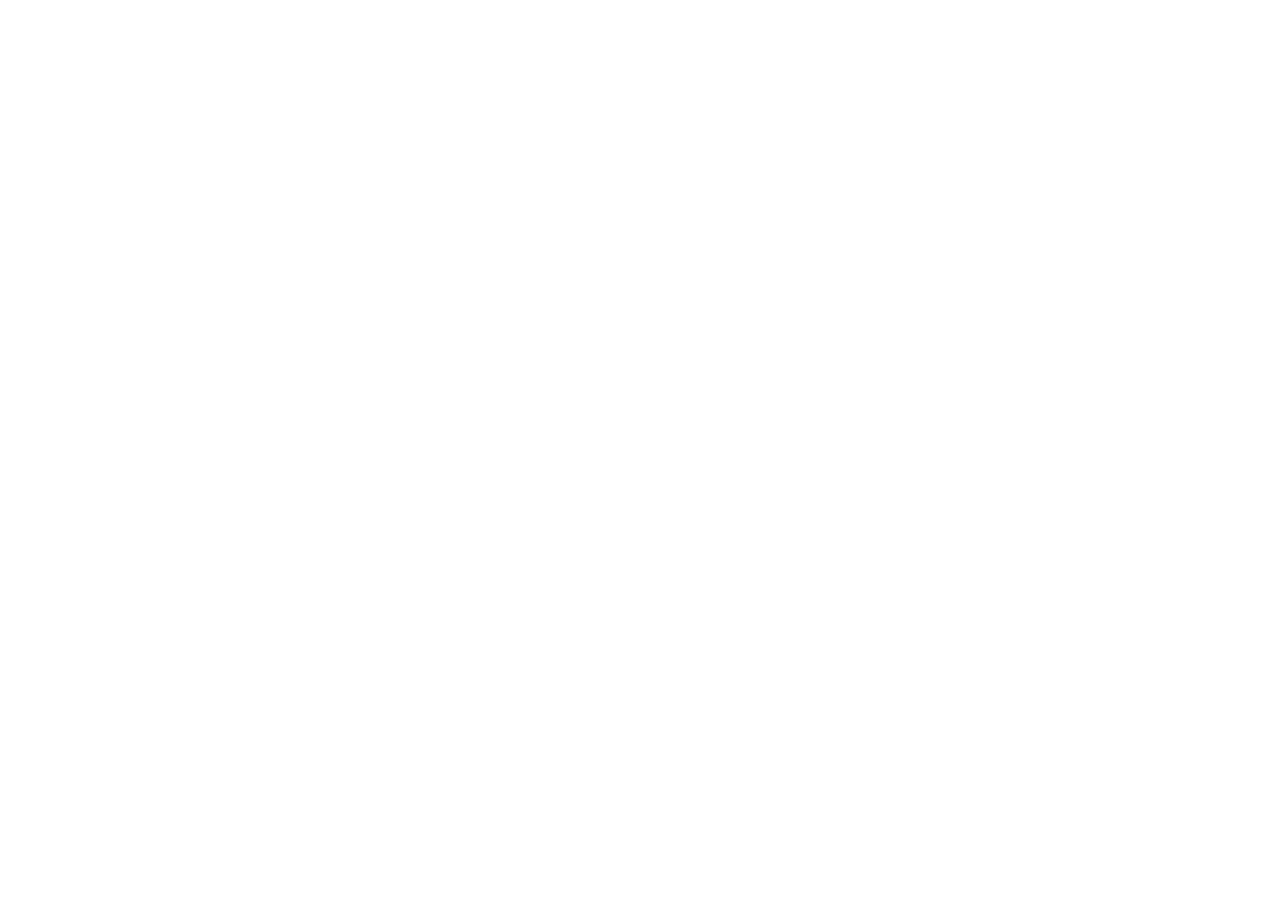
==== HTML/index.html @ 738d17ae "primeiro commit" ====
<!DOCTYPE html>
<html lang="pt-br">
<head>
    <meta charset="UTF-8">
    <meta name="viewport" content="width=device-width, initial-scale=1.0">
    <title>Agencia Intercambio</title>
</head>
<body>
    <!--header-->
    <header>
        <!--container-->
        <div class="container">
            
        </div>
    </header>
    <!--end header-->
</body>
</html>
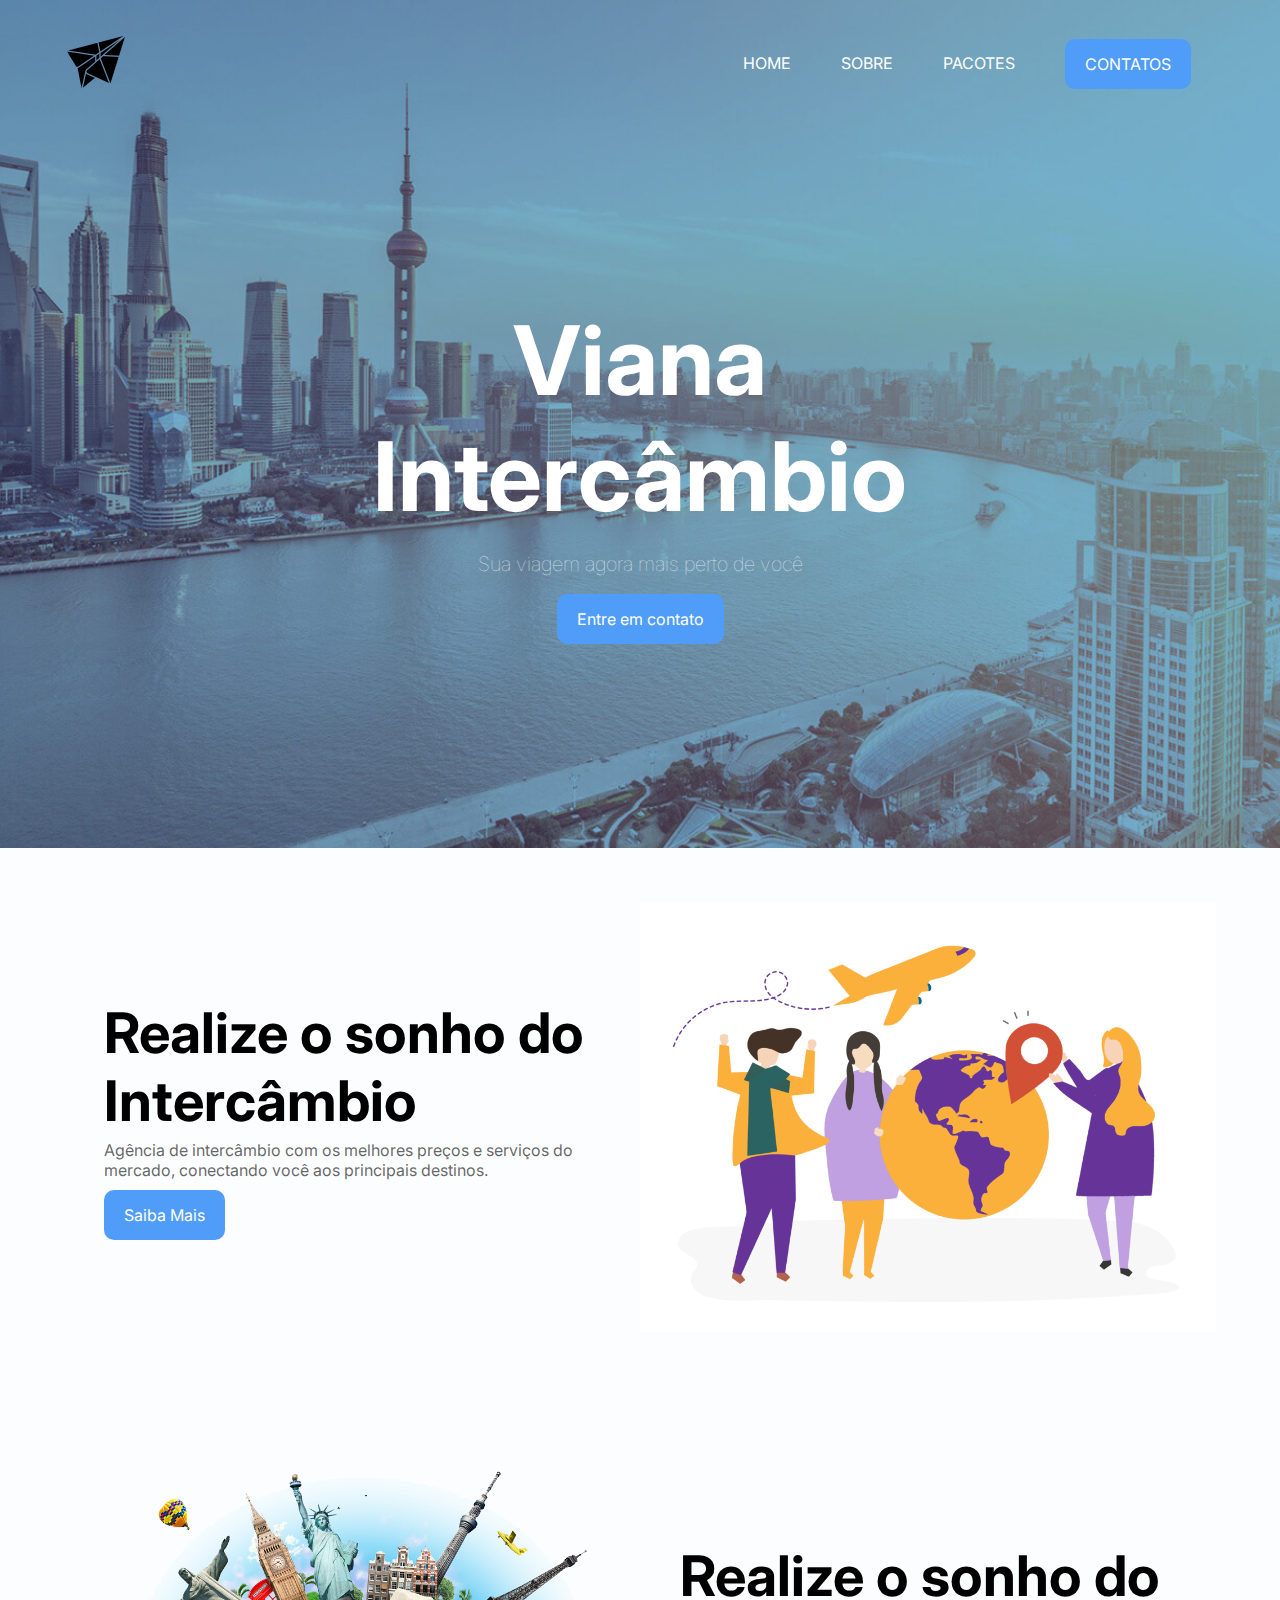
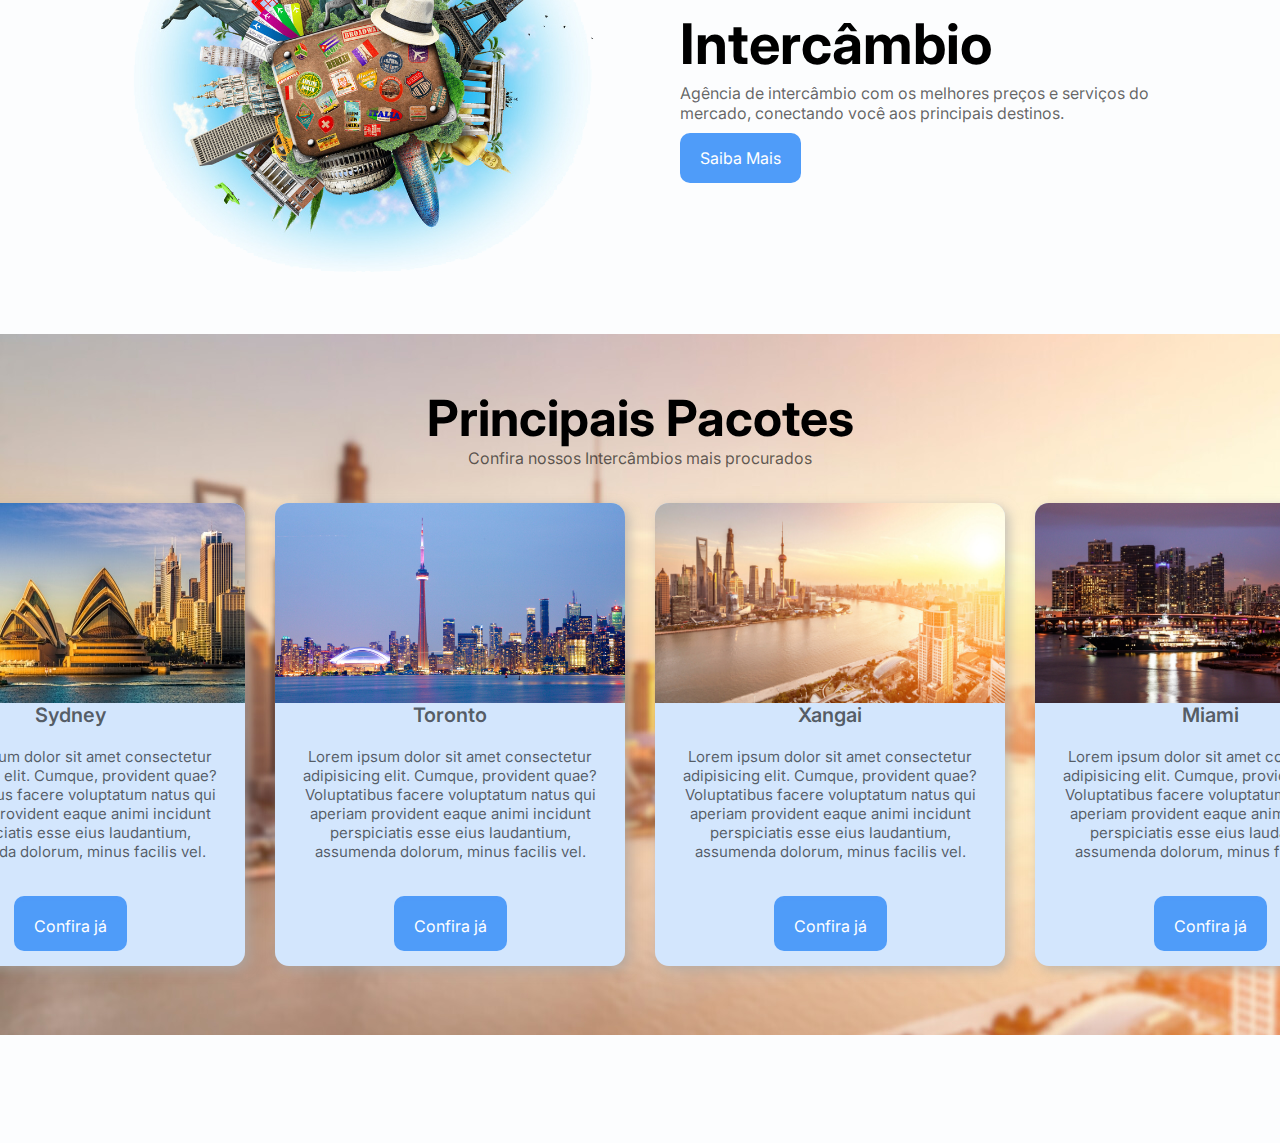
==== commit 069bb171: "Alterações Home" ====
--- a/HTML/index.html
+++ b/HTML/index.html
@@ -3,16 +3,111 @@
 <head>
     <meta charset="UTF-8">
     <meta name="viewport" content="width=device-width, initial-scale=1.0">
-    <title>Agencia Intercambio</title>
+    <link rel="stylesheet" href="../CSS/style.css">
+    <title>Viana Intercâmbio</title>
 </head>
 <body>
     <!--header-->
-    <header>
+    <header style="background-image: url('../img/banner\ 2.jpg');">
         <!--container-->
         <div class="container">
+            <nav>
+                <a href="index.html">
+                    <img src="../img/icons plane.png" alt="Logo">
+                </a>
+                <ul class="ul">
+                    <a href="index.html">Home</a>
+                    <a href="sobre.html">Sobre</a>
+                    <a href="pacotes.html">Pacotes</a>
+                    <a class="btn" href="contatos.html">Contatos</a>
+                </ul>
+            </nav>
+            <section class="banner">
+                <div class="banner-text">
+                    <h1>Viana Intercâmbio</h1>
+                    <p>Sua viagem agora mais perto de você</p>
+                    <a href="contatos.html" class="btn animate-btn">Entre em contato</a>
+                </div>
+            </section>
+        </div>
+        <!--end container-->
+    </header>
+    <!--end header-->
+    <!--Seção Informação-->
+    <section class="faca-mais">
+        <!--container-->
+        <div class="container">
+            <div class="faca-mais-text">
+                <h3>Realize o sonho do Intercâmbio</h3>
+                <p>Agência de intercâmbio com os melhores preços e serviços do mercado, conectando você aos principais destinos.</p>
+                <a href="sobre.html" class="btn animate-btn">Saiba Mais</a>
+            </div>
+            <div class="faca-mais-img">
+                <img src="../img/planejamento.png" alt="">
+            </div>
             
         </div>
-    </header>
-    <!--end header-->
+        <!--end container-->
+    </section>
+    <!--end Seção Informação-->
+    <!--Seção Informação 2-->
+    <section class="faca-mais">
+        <!--container-->
+        <div class="container">
+            <div class="faca-mais-img">
+                <img src="../img/travel.png" alt="">
+            </div>
+            <div class="faca-mais-text">
+                <h3>Realize o sonho do Intercâmbio</h3>
+                <p>Agência de intercâmbio com os melhores preços e serviços do mercado, conectando você aos principais destinos.</p>
+                <a href="sobre.html" class="btn animate-btn">Saiba Mais</a>
+            </div>    
+        </div>
+        <!--end container-->
+    </section>
+    <!--end Seção Informação 2-->
+    <!--Pacotes-->
+    <section class="pacotes" style="background-image: url('../img/banner\ option.jpg')">
+        <div class="container">
+            <h3>Principais Pacotes</h3>
+            <p>Confira nossos Intercâmbios mais procurados</p>
+            <div class="cards">
+                <!--card item 1-->
+                <div class="card-item">
+                    <img src="../img/sydney-1-2.jpg" alt="Imagem Sydney">
+                    <p class="destinos">Sydney</p>
+                    <p class="destino-text">Lorem ipsum dolor sit amet consectetur adipisicing elit. Cumque, provident quae? Voluptatibus facere voluptatum natus qui aperiam provident eaque animi incidunt perspiciatis esse eius laudantium, assumenda dolorum, minus facilis vel.</p>
+                    <a href="pacotes.html" class="btn animate-btn">Confira já</a>
+                </div>
+                <!--end card item 1-->
+                <!--card item 2-->
+                <div class="card-item">
+                    <img src="../img/Toronto.jpg" alt="Imagem Sydney">
+                    <p class="destinos">Toronto</p>
+                    <p class="destino-text">Lorem ipsum dolor sit amet consectetur adipisicing elit. Cumque, provident quae? Voluptatibus facere voluptatum natus qui aperiam provident eaque animi incidunt perspiciatis esse eius laudantium, assumenda dolorum, minus facilis vel.</p>
+                    <a href="pacotes.html" class="btn animate-btn">Confira já</a>
+                </div>
+                <!--end card item 2-->
+                <!--card item 3-->
+                <div class="card-item">
+                    <img src="../img/Xangai.jpg" alt="Imagem Sydney">
+                    <p class="destinos">Xangai</p>
+                    <p class="destino-text">Lorem ipsum dolor sit amet consectetur adipisicing elit. Cumque, provident quae? Voluptatibus facere voluptatum natus qui aperiam provident eaque animi incidunt perspiciatis esse eius laudantium, assumenda dolorum, minus facilis vel.</p>
+                    <a href="pacotes.html" class="btn animate-btn">Confira já</a>
+                </div>
+                <!--end card item 3-->
+                <!--card item 3-->
+                <div class="card-item">
+                    <img src="../img/Miami.jpg" alt="Imagem Sydney">
+                    <p class="destinos">Miami</p>
+                    <p class="destino-text">Lorem ipsum dolor sit amet consectetur adipisicing elit. Cumque, provident quae? Voluptatibus facere voluptatum natus qui aperiam provident eaque animi incidunt perspiciatis esse eius laudantium, assumenda dolorum, minus facilis vel.</p>
+                    <a href="pacotes.html" class="btn animate-btn">Confira já</a>
+                </div>
+                <!--end card item 3-->
+            </div>
+        </div>
+    </section>
+    <!--end pacotes-->
+    <section class=""></section>
 </body>
 </html>--- a/CSS/style.css
+++ b/CSS/style.css
@@ -0,0 +1,225 @@
+@import url('https://fonts.googleapis.com/css2?family=Inter:wght@300;400;500;600;700&display=swap');
+
+* {
+    margin: 0;
+    padding: 0;
+    text-decoration: none;
+    box-sizing: border-box;
+    outline: none;
+    font-family: 'Inter', sans-serif;
+}
+
+body {
+    background-color:#f1f6fc31;
+}
+
+section,footer {
+    padding: 54px 0;
+}
+
+h3 {
+    font-size: 50px;
+}
+
+p{
+    color: #0000009c;
+}
+
+.container{
+    max-width: 1400px;
+    margin: 0 auto;
+    padding: 0 5%;
+}
+
+.btn{
+    background-color: #4f9cf9;
+    color: white;
+    padding: 15px 20px;
+    border-radius: 10px;
+    cursor: pointer;
+    display: inline-block;
+    transition: 0.1s;
+}
+
+.btn.animate-btn{
+    animation: animate-outline 1s ease-out infinite;
+}
+
+@keyframes animate-outline {
+    from{
+        outline: 0px solid #4f9bf98a;}
+    to{
+        outline: 15px solid #4f9bf900;}
+}
+
+.btn:hover{
+    background-color: #3580db;
+}
+
+
+header{
+    background-position: center;
+    background-size: cover;
+    background-attachment: fixed;
+}
+
+nav{
+    display: flex;
+    align-items: center;
+    justify-content: space-between;
+    padding-top: 30px;
+}
+
+nav ul{
+    display: flex;
+    align-items: center;
+}
+
+nav ul a{
+    color: white;
+    margin: 0 25px;
+    text-transform: uppercase;
+    font-size: 16px;
+    display: block;
+}
+
+nav ul a:not(.btn)::after{
+    content: "";
+    background-color: #4f9cf9;
+    height: 3px;
+    width: 0%;
+    display: block;
+    margin: 0 auto;
+    transition: 0.3s;
+}
+
+nav ul a:hover::after{
+    width: 100%;
+}
+
+.banner{
+    display: flex;
+    justify-content: center;
+}
+
+.banner .banner-text{
+    margin: 150px;
+    text-align: center;
+    padding: 0 90px;
+}
+
+.banner .banner-text h1{
+    font-size: 96px;
+    color: white;
+}
+
+.banner .banner-text p{
+    font-size: 20px;
+    color: #ffffffb7;
+    font-weight: lighter;
+    margin: 18px;
+}
+
+/*faça mais*/
+
+.faca-mais .container{
+    display: flex;
+    align-items: center;
+}
+
+.faca-mais .faca-mais-text{
+    width: 50%;
+    padding: 0 40px;
+}
+
+.faca-mais .faca-mais-text h3{
+    font-size: 56px;
+}
+
+.faca-mais .faca-mais-text p{
+    margin: 5px 0 10px 0;
+}
+
+.faca-mais .faca-mais-img{
+    width: 50%;
+}
+
+.faca-mais .faca-mais-img img{
+    width: 100%;
+}
+
+/*cards*/
+
+/*section .pacotes{
+    background-position: center;
+    background-size: cover;
+    background-attachment: fixed;
+}*/
+
+.pacotes h3{
+    text-align: center;
+}
+
+.pacotes p{
+    margin-bottom: 20px;
+    text-align: center;
+}
+
+.cards{
+    display: flex;
+    justify-content: center;
+}
+
+.pacotes .card-item{
+    background-color: #d3e6fd;
+    margin: 15px;
+    border-radius: 14px;
+    box-shadow: 4px 4px 12px #aaaa;
+    text-align: center;
+    width: 500px;
+    transition: 0.3s;
+    
+}
+
+.pacotes .card-item img{
+    width: 350px;
+    height: 200px;
+    /*border-radius: 10%;*/
+    border-top-right-radius: 14px;
+    border-top-left-radius: 14px;
+    display: block;
+    margin: auto;
+}
+
+.pacotes .card-item .destinos{
+    font-weight: 600;
+    font-size: 20px;
+    margin-bottom: 20px;
+    transition: 0.3s;
+    
+}
+
+.pacotes .card-item .destino-text{
+    font-size: 15px;
+    padding: 0 15px;
+    transition: 0.3s;
+}
+
+.pacotes .card-item .btn.animate-btn{
+    margin: 15px 0;
+    border-top: 5px solid #4f9bf98a;
+}
+
+.pacotes .card-item:hover{
+    background-color: #5a97e0;
+    margin-top: -5px;
+}
+
+.pacotes .card-item:hover .destinos{
+    color: white;
+}
+
+.pacotes .card-item:hover .destino-text{
+    color: white;
+}
+
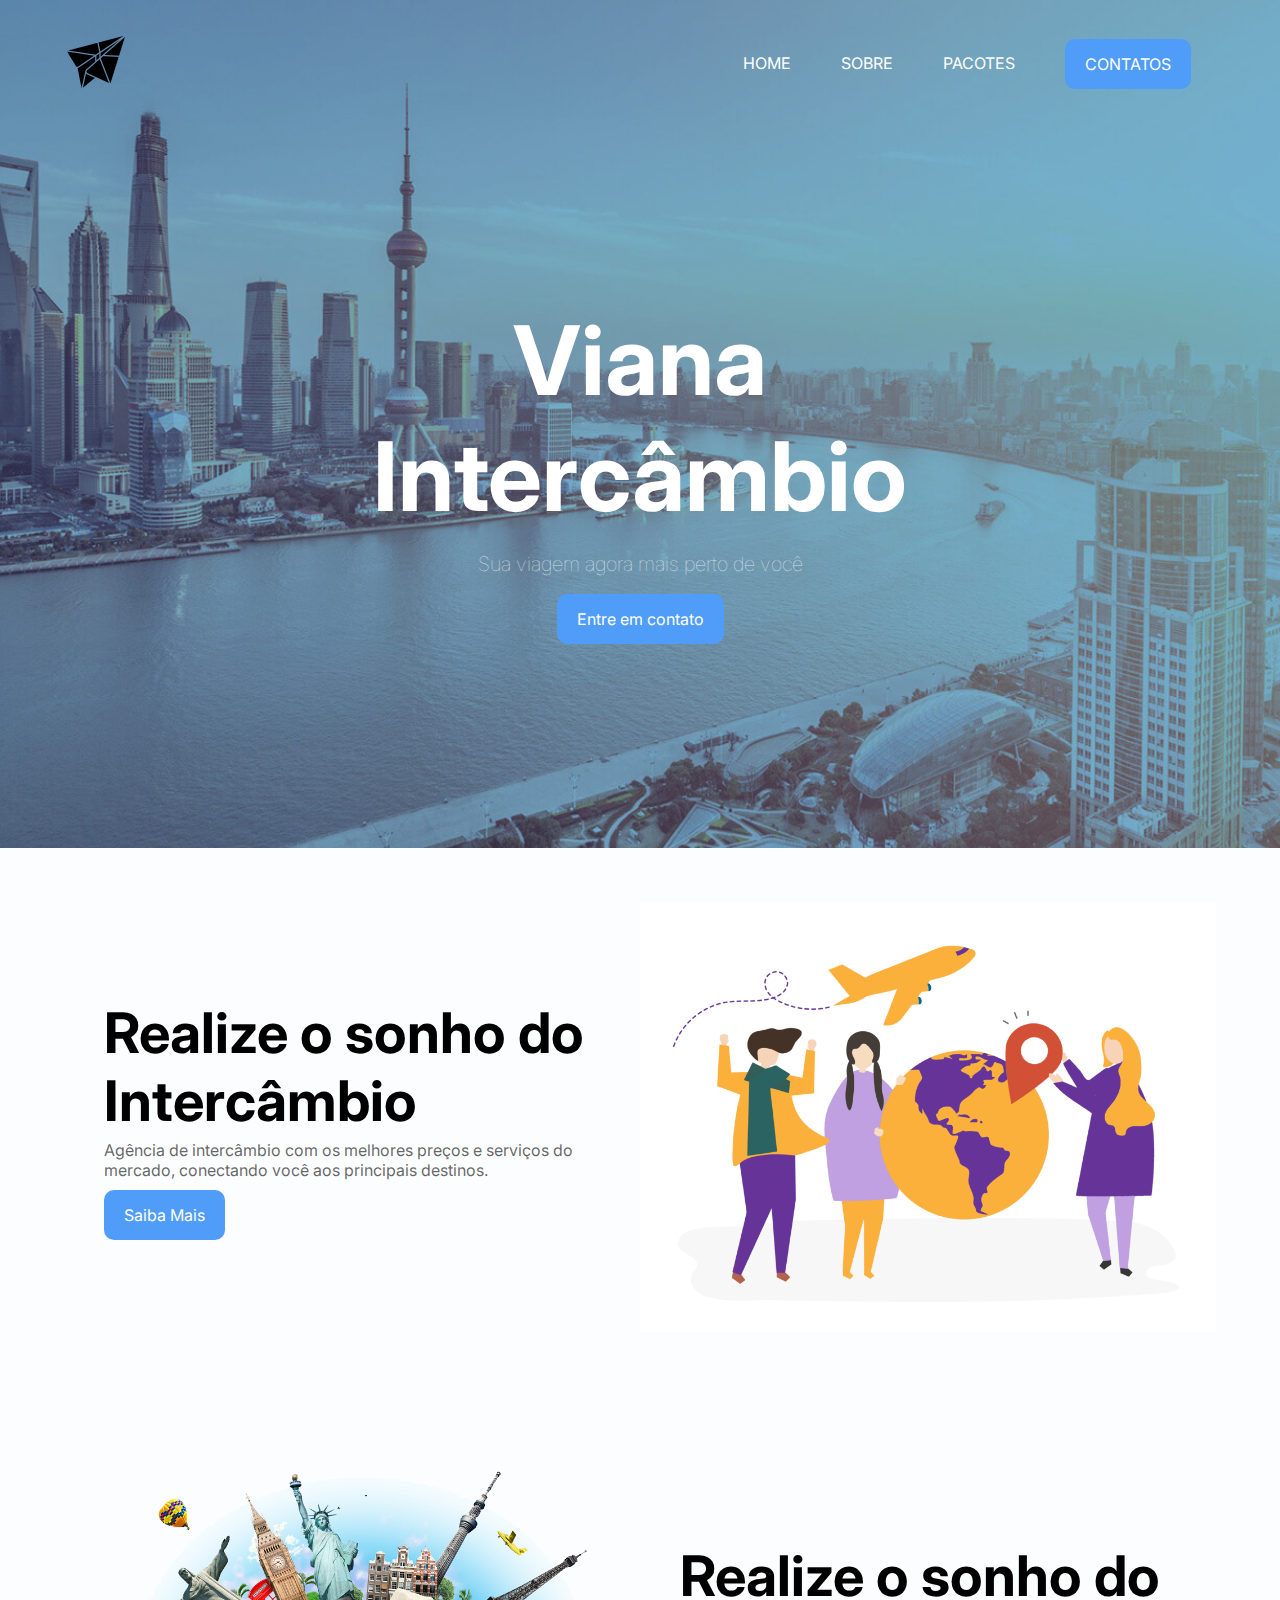
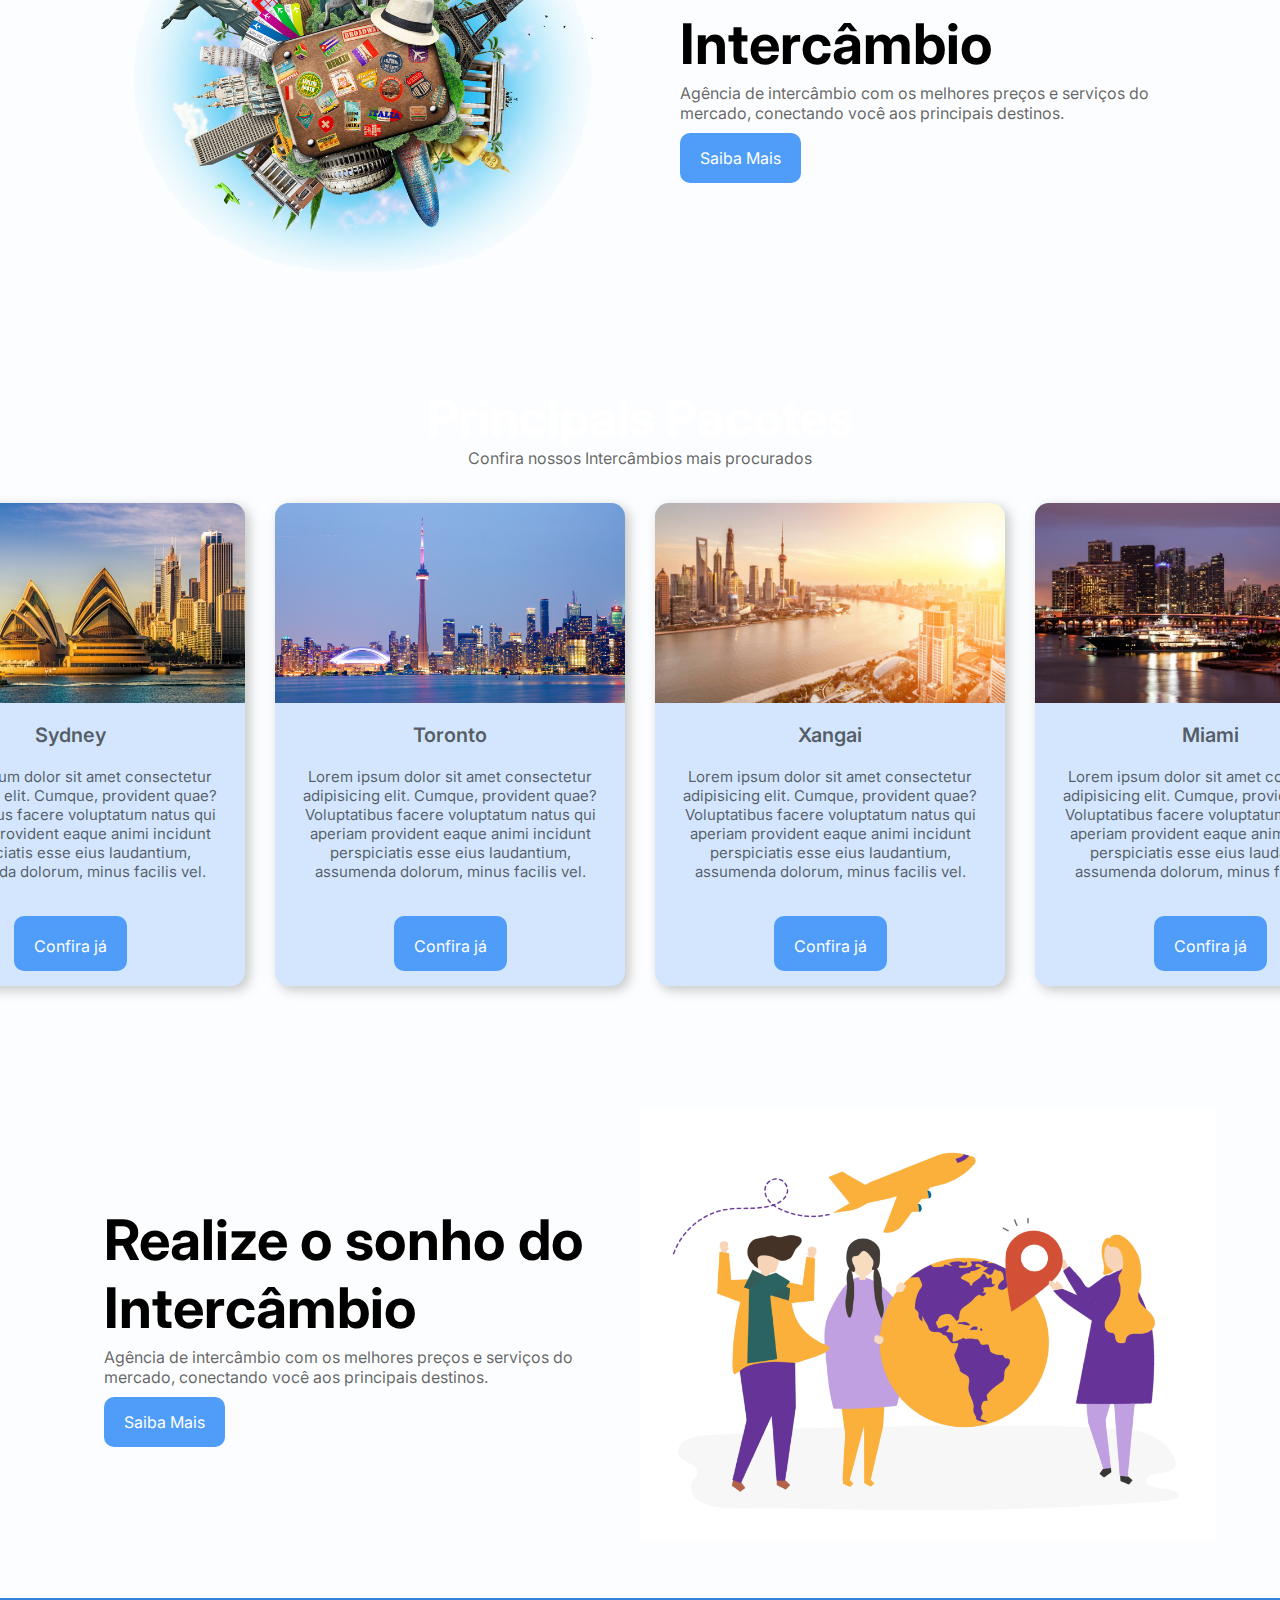
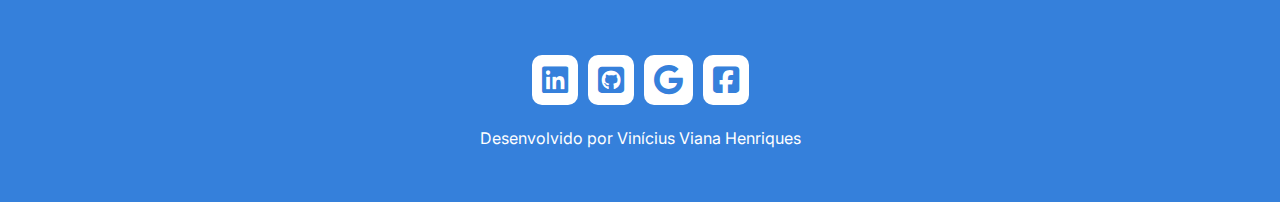
==== commit 7a251617: "Finalização padrão Home" ====
--- a/HTML/index.html
+++ b/HTML/index.html
@@ -4,6 +4,7 @@
     <meta charset="UTF-8">
     <meta name="viewport" content="width=device-width, initial-scale=1.0">
     <link rel="stylesheet" href="../CSS/style.css">
+    <link rel="stylesheet" href="https://cdnjs.cloudflare.com/ajax/libs/font-awesome/6.4.2/css/all.min.css">
     <title>Viana Intercâmbio</title>
 </head>
 <body>
@@ -20,7 +21,13 @@
                     <a href="sobre.html">Sobre</a>
                     <a href="pacotes.html">Pacotes</a>
                     <a class="btn" href="contatos.html">Contatos</a>
+                    <div class="close-icon" onclick="closeMenu()">
+                        <i class="fa-solid fa-circle-xmark"></i>
+                    </div>
                 </ul>
+                <div class="menu-icon" onclick="openMenu()">
+                    <i class="fa-solid fa-bars"></i>
+                </div>
             </nav>
             <section class="banner">
                 <div class="banner-text">
@@ -67,7 +74,7 @@
     </section>
     <!--end Seção Informação 2-->
     <!--Pacotes-->
-    <section class="pacotes" style="background-image: url('../img/banner\ option.jpg')">
+    <section class="pacotes">
         <div class="container">
             <h3>Principais Pacotes</h3>
             <p>Confira nossos Intercâmbios mais procurados</p>
@@ -101,13 +108,43 @@
                     <img src="../img/Miami.jpg" alt="Imagem Sydney">
                     <p class="destinos">Miami</p>
                     <p class="destino-text">Lorem ipsum dolor sit amet consectetur adipisicing elit. Cumque, provident quae? Voluptatibus facere voluptatum natus qui aperiam provident eaque animi incidunt perspiciatis esse eius laudantium, assumenda dolorum, minus facilis vel.</p>
-                    <a href="pacotes.html" class="btn animate-btn">Confira já</a>
+                    <a href="pacotes.html" class="btn animate-btn ">Confira já</a>
                 </div>
                 <!--end card item 3-->
             </div>
         </div>
     </section>
     <!--end pacotes-->
-    <section class=""></section>
+    <!--Seção Informação-->
+    <section class="faca-mais">
+        <!--container-->
+        <div class="container">
+            <div class="faca-mais-text">
+                <h3>Realize o sonho do Intercâmbio</h3>
+                <p>Agência de intercâmbio com os melhores preços e serviços do mercado, conectando você aos principais destinos.</p>
+                <a href="sobre.html" class="btn animate-btn">Saiba Mais</a>
+            </div>
+            <div class="faca-mais-img">
+                <img src="../img/planejamento.png" alt="">
+            </div>
+            
+        </div>
+        <!--end container-->
+    </section>
+    <!--end Seção Informação-->
+    <!--footer-->
+    <footer class="rodape">
+        <div class="container">
+            <div class="links">
+                <a href="#"><i class="fa-brands fa-linkedin"></i></a>
+                <a href="#"><i class="fa-brands fa-square-github"></i></a>
+                <a href="#"><i class="fa-brands fa-google"></i></a>
+                <a href="#"><i class="fa-brands fa-square-facebook"></i></a>
+            </div>
+            <p>Desenvolvido por Vinícius Viana Henriques</p>
+        </div>
+    </footer>
+    <!--end footer-->
+    <script src="../JS/script.js"></script>
 </body>
 </html>--- a/CSS/style.css
+++ b/CSS/style.css
@@ -97,6 +97,21 @@
     width: 100%;
 }
 
+/*menu mobile*/
+
+nav .menu-icon{
+    cursor: pointer;
+    font-size: 35px;
+    color: white;
+    display: none;
+}
+
+nav .close-icon{
+    display: none;
+    font-size: 30px;
+    color: white;
+}
+
 .banner{
     display: flex;
     justify-content: center;
@@ -149,15 +164,17 @@
 }
 
 /*cards*/
-
-/*section .pacotes{
+    
+.pacotes{
+    background-image: url(../img/banner4.jpg);
     background-position: center;
     background-size: cover;
     background-attachment: fixed;
-}*/
+}
 
 .pacotes h3{
     text-align: center;
+    color: white;
 }
 
 .pacotes p{
@@ -195,6 +212,7 @@
     font-weight: 600;
     font-size: 20px;
     margin-bottom: 20px;
+    margin-top: 20px;
     transition: 0.3s;
     
 }
@@ -223,3 +241,61 @@
     color: white;
 }
 
+/*footer*/
+
+.rodape{
+    background-color: #3580db;
+    text-align: center;
+}
+
+.rodape i{
+    color: #3580db;
+    font-size: 30px;
+    background-color: white;
+    padding: 10px;
+    margin: 3px;
+    border-radius: 10px;
+}
+
+.rodape p{
+    margin-top: 20px;
+    color: white;
+}
+
+@media(max-width: 830px){
+    /*mobile menu*/
+
+    .ul{
+        position: fixed;
+        top: 0;
+        left: 0;
+        background-color: #184b88;
+        width: 100%;
+        height: 100%;
+        flex-direction: column;
+        align-items: center;
+        justify-content: center;
+        clip-path: circle(0% at 100% 0);
+        transition: 0.7s;
+    }
+
+    .ul.open{
+        clip-path: circle(141.4% at 100% 0);
+    }
+
+    .ul a{
+        margin: 10px 0;
+        font-size: 16px;
+    }
+
+    nav .menu-icon{
+        display: block;
+    }
+
+    nav .close-icon{
+        display: block;
+        position: absolute;
+        top: 46px;
+        right: 28px;
+    }
+}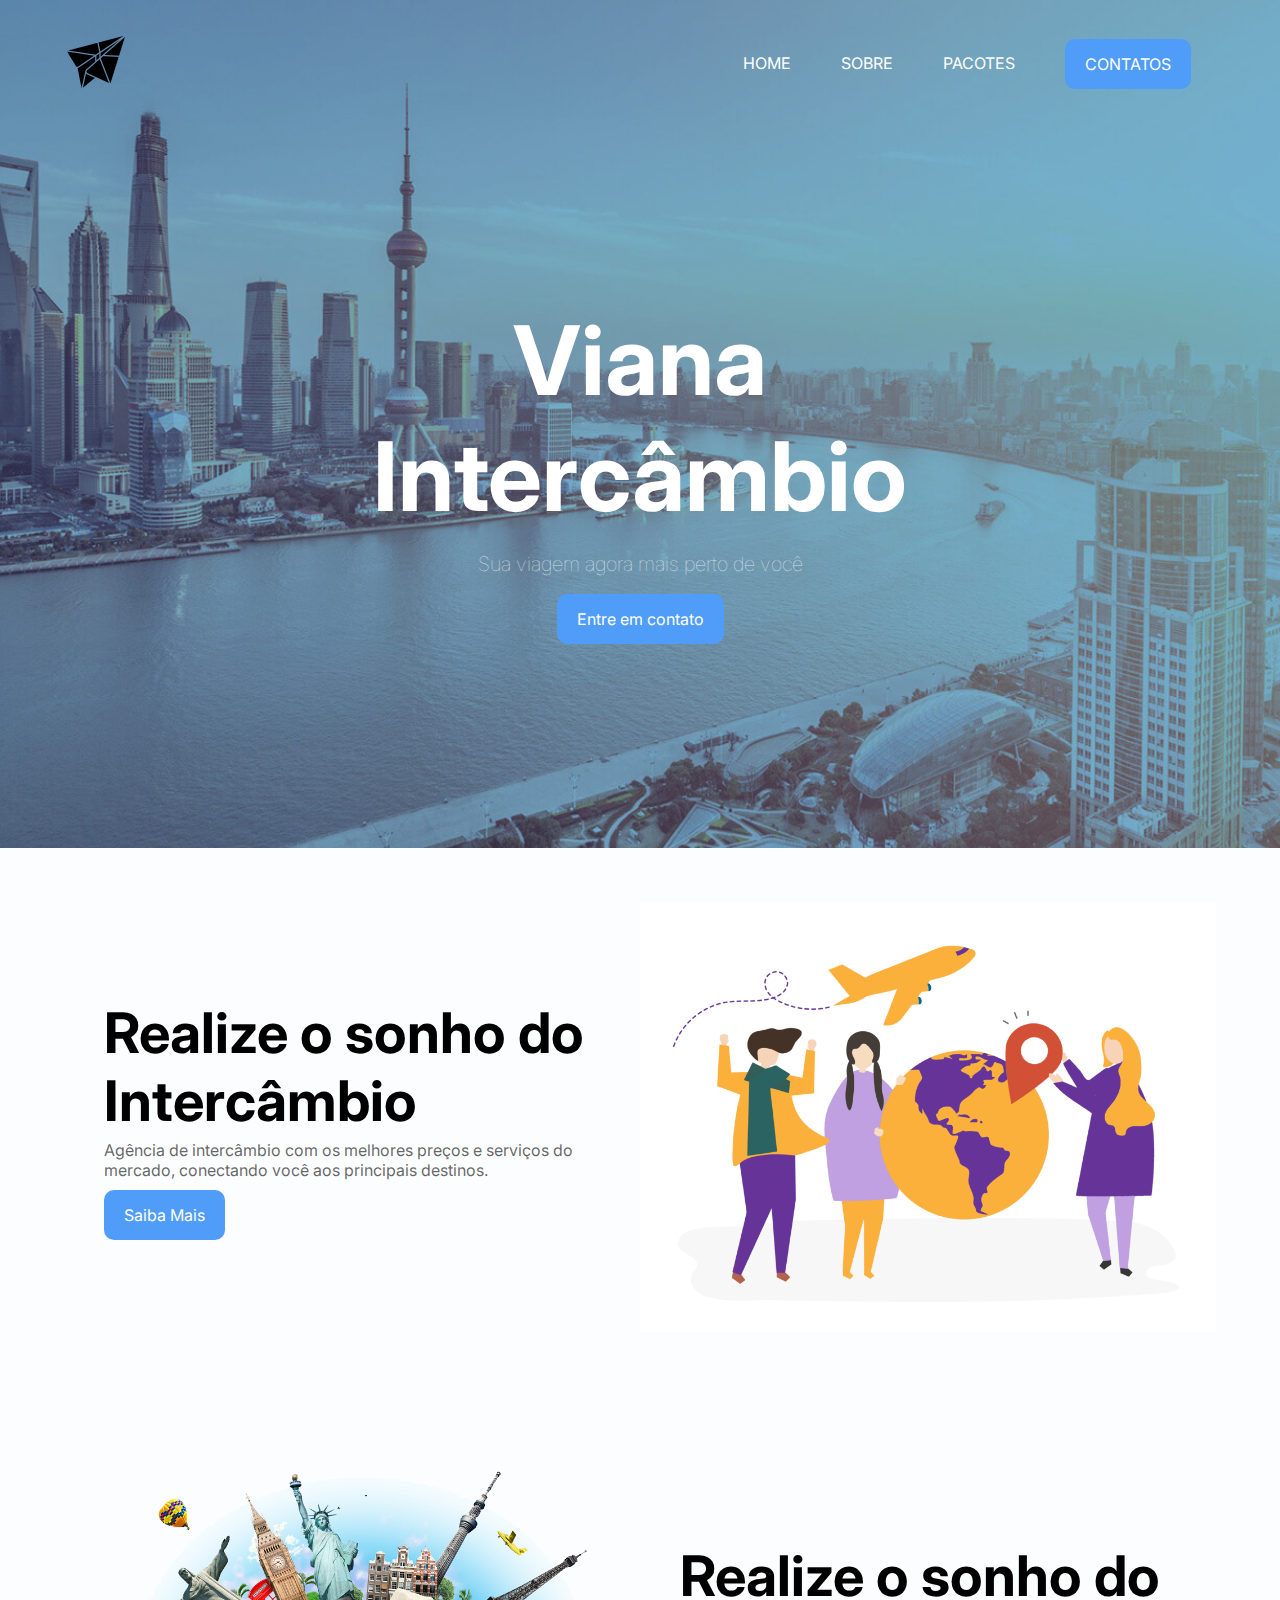
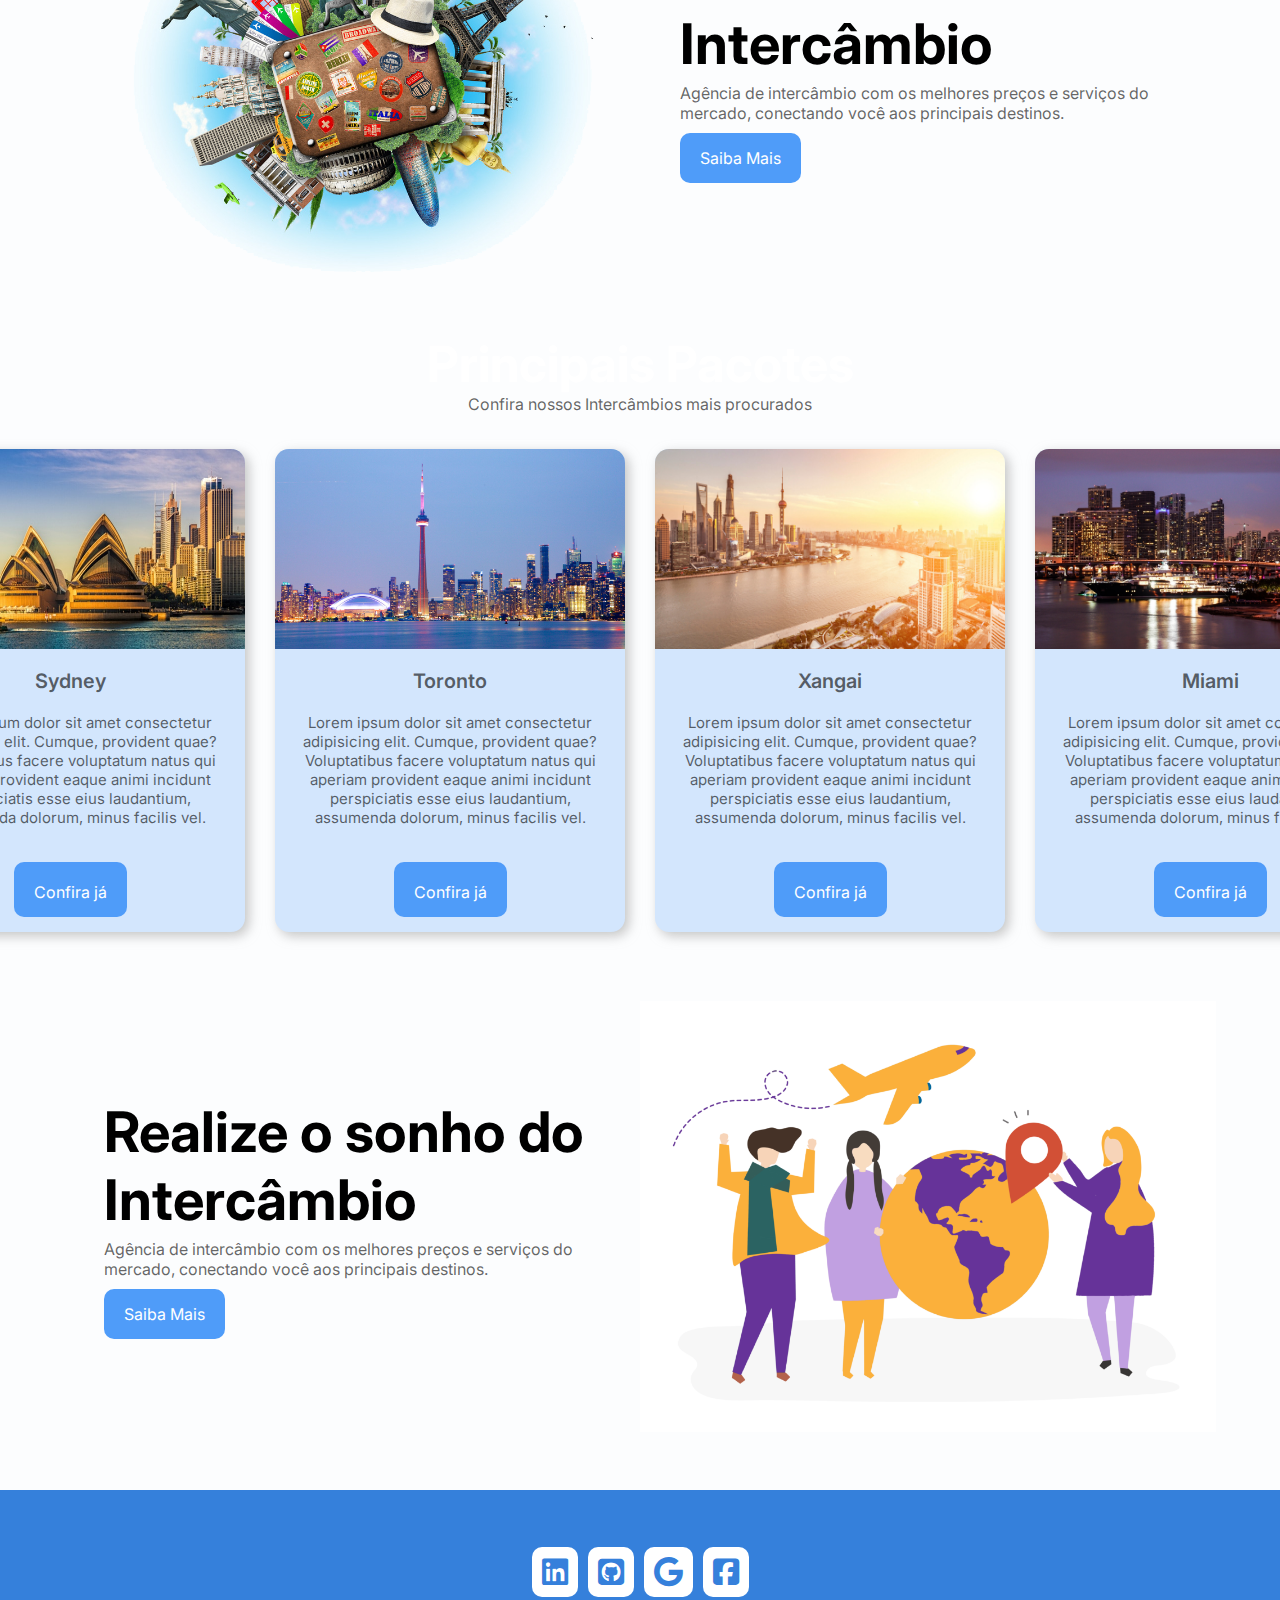
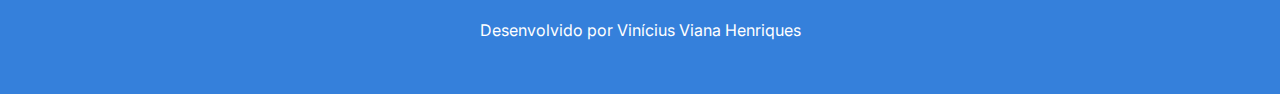
==== commit 3ad9db2a: "Adição paginas: Sobre e Pacotes]" ====
--- a/HTML/index.html
+++ b/HTML/index.html
@@ -5,6 +5,7 @@
     <meta name="viewport" content="width=device-width, initial-scale=1.0">
     <link rel="stylesheet" href="../CSS/style.css">
     <link rel="stylesheet" href="https://cdnjs.cloudflare.com/ajax/libs/font-awesome/6.4.2/css/all.min.css">
+    <link rel="stylesheet" href="npm i bootstrap@5.3.2">
     <title>Viana Intercâmbio</title>
 </head>
 <body>
@@ -74,7 +75,7 @@
     </section>
     <!--end Seção Informação 2-->
     <!--Pacotes-->
-    <section class="pacotes">
+    <div class="pacotes">
         <div class="container">
             <h3>Principais Pacotes</h3>
             <p>Confira nossos Intercâmbios mais procurados</p>
@@ -113,7 +114,7 @@
                 <!--end card item 3-->
             </div>
         </div>
-    </section>
+    </div>
     <!--end pacotes-->
     <!--Seção Informação-->
     <section class="faca-mais">
--- a/CSS/style.css
+++ b/CSS/style.css
@@ -261,6 +261,90 @@
     margin-top: 20px;
     color: white;
 }
+
+/*pagina sobre*/
+
+.sobre .container{
+    display: flex;
+    align-items: center;
+    justify-content: space-between;
+}
+
+.sobre .sobre-text{
+    width: 50%;
+    padding-right: 40px;
+}
+
+.sobre .sobre-text p{
+    margin: 18px 0;
+    color: #000000a6;
+}
+
+.sobre .sobre-img{
+    width: 50%;
+}
+
+.sobre .sobre-img img{
+    width: 100%;
+    border-radius: 10px;
+}
+/*end pagina sobre*/
+
+/*pagina serviços*/
+.servicos h3{
+    text-align: center;
+}
+
+.servicos .container > p{
+    text-align: center;
+}
+
+.servicos .rows-cards{
+    display: flex;
+    justify-content: center;
+    margin-top: 20px;
+    flex-wrap: wrap;
+}
+
+.servicos .row-card-item{
+    background-color: #d3e6fd;
+    width: 490px;
+    padding: 20px;
+    border-radius: 14px;
+    margin: 20px;
+}
+
+.servicos .row-card-item:hover{
+    background-color: #4f9cf9;
+}
+
+.servicos .row-card-item:hover p{
+    color: white;
+}
+
+.servicos .row-card-item img{
+    background-color: #4f9cf9;
+    width: 450px;
+    height: 190px;
+    border-radius: 14px;
+    /* border-top-right-radius: 14px; */
+    /* border-top-left-radius: 14px; */
+    display: block;
+    margin: auto;
+}
+
+.servicos .row-card-item p.nome-servico{
+    margin: 5px 0;
+    transition: 0.3s;
+}
+
+.servicos .row-card-item p.descricao-servico{
+    transition: 0.3;
+}
+
+/*end pagina serviços*/
+
+
 
 @media(max-width: 830px){
     /*mobile menu*/
